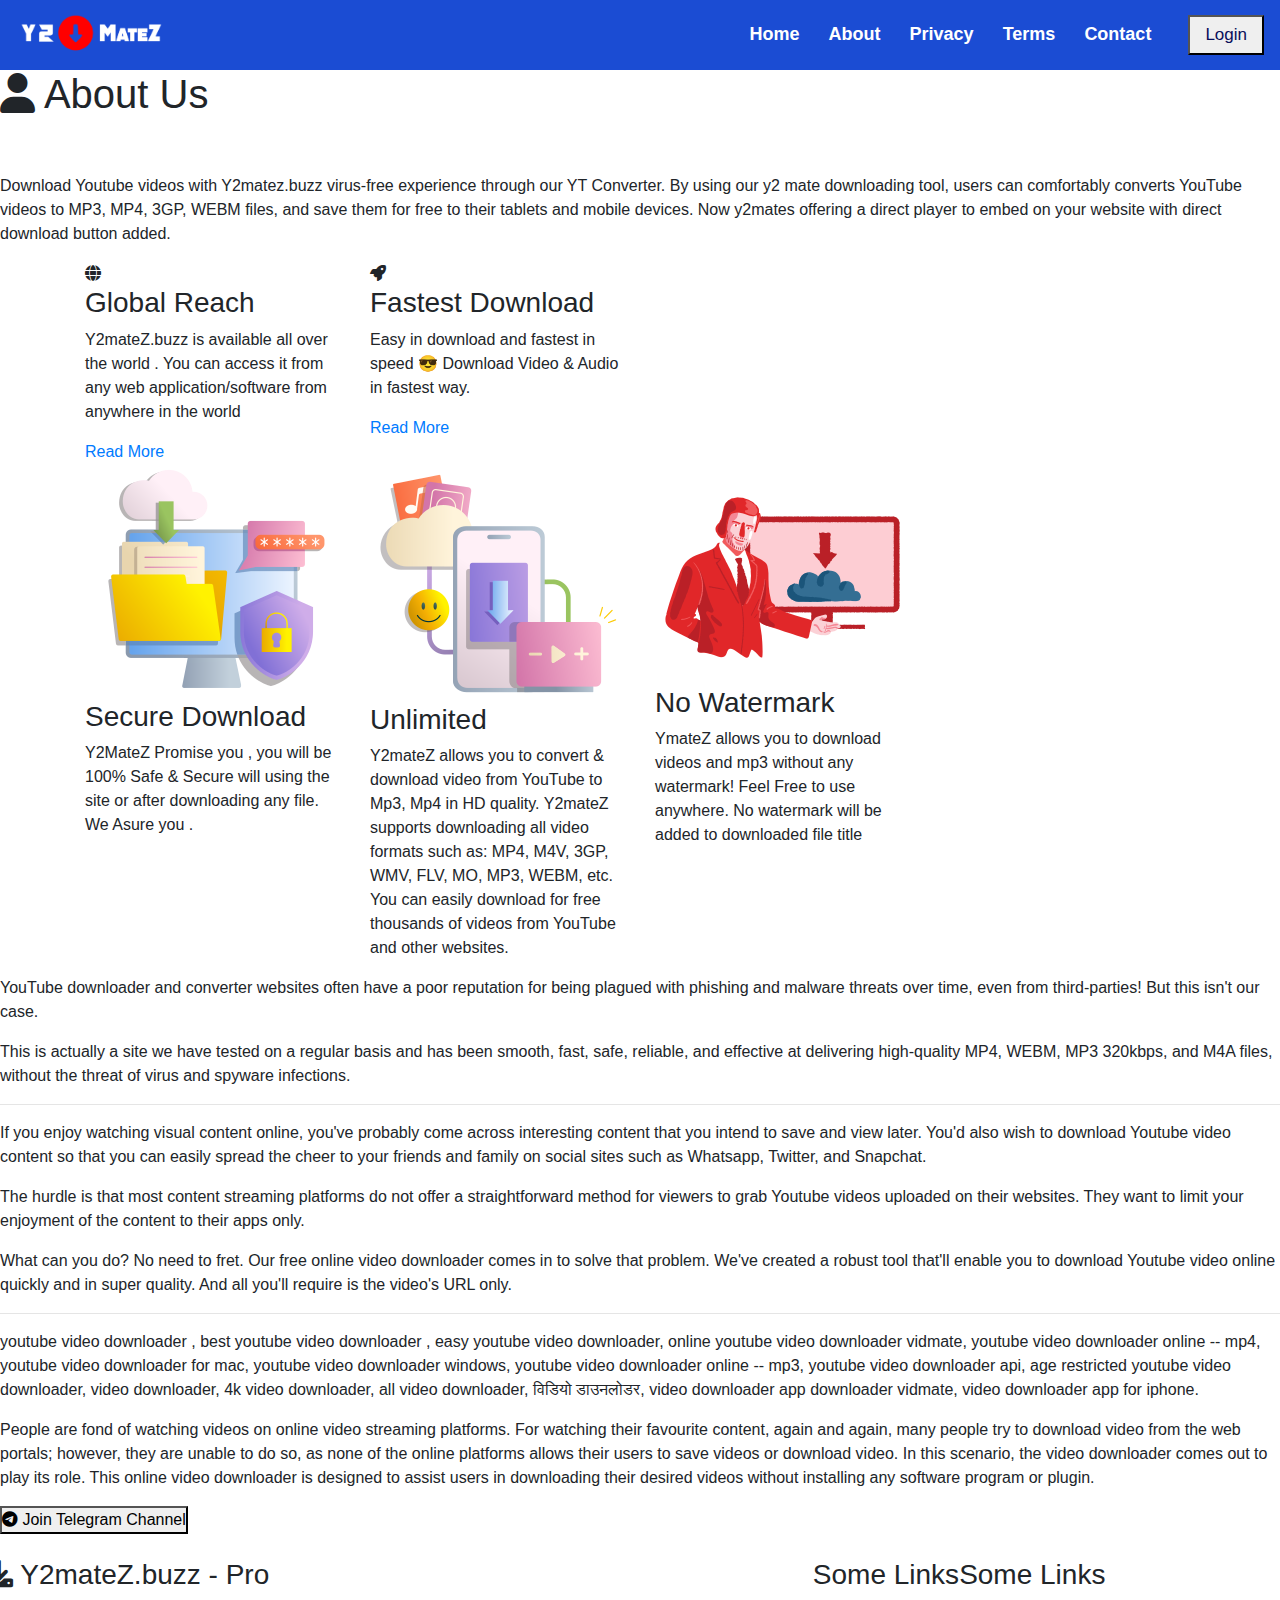
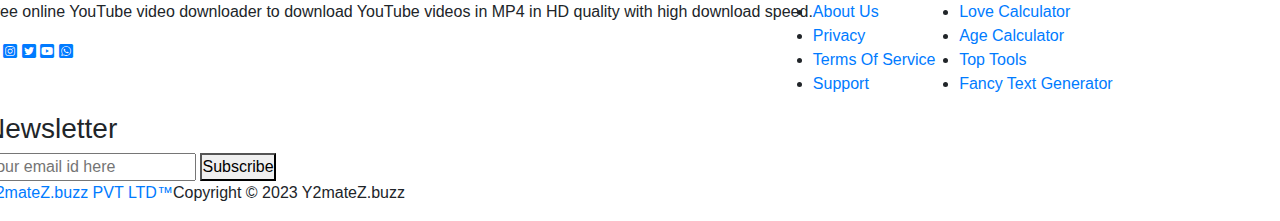
==== about.html @ 835b07d9 "Add files via upload" ====
<!DOCTYPE html>
<html>
<title>Y2MateZ 4K YouTube Video Downloader </title>
<head>
    <meta name="viewport" content="width=device-width, initial-scale=1.0">
	<meta name="description" content="Free online YouTube video downloader to download YouTube videos in MP4 in HD quality with high download speed."/>
	<meta name="robots" content="index,follow" />
	
     
     
     <link rel="stylesheet" href="style.css">
	 <link rel="stylesheet" href="https://maxcdn.bootstrapcdn.com/bootstrap/4.1.3/css/bootstrap.min.css">
  <script src="https://ajax.googleapis.com/ajax/libs/jquery/3.3.1/jquery.min.js"></script>
  <script src="https://cdnjs.cloudflare.com/ajax/libs/popper.js/1.14.3/umd/popper.min.js"></script>
  <script src="https://maxcdn.bootstrapcdn.com/bootstrap/4.1.3/js/bootstrap.min.js"></script>
  <link rel="stylesheet" href="https://cdnjs.cloudflare.com/ajax/libs/font-awesome/4.7.0/css/font-awesome.min.css">
  <link rel="icon" href="img/logo.png"  type="image/png">
  
  
  <link rel="stylesheet" href="https://cdnjs.cloudflare.com/ajax/libs/font-awesome/6.0.0-beta2/css/all.min.css" />
    
    <link href="https://fonts.googleapis.com/css2?family=Poppins:wght@400;600&display=swap" rel="stylesheet" />
 

</head>
<body>

 
  <div class="navbar">
 
  <!-- Navbar logo -->
  <div class="nav-header">
    <div class="nav-logo">
      <a href="https://y2matez.buzz/">
        <img src="img/text.png" width="150px" alt="logo">
      </a>
    </div>
  </div>
   
  <!-- responsive navbar toggle button -->
  <input type="checkbox" id="nav-check">
  <div class="nav-btn">
    <label for="nav-check">
      <span></span>
      <span></span>
      <span></span>
    </label>
  </div>
 
  <!-- Navbar items -->
  <div class="nav-links">
    <a href="index.html">Home</a>
    <a href="about.html">About</a>
    <a href="privacy.html">Privacy</a>
    <a href="terms.html">Terms</a>
    <a href="contact.html">Contact</a>
    <button class="loginBtn">Login</button>
  </div>
 
</div>

   
<h1><i class="fa fa-user"></i> About Us</h1>
    
    <br>
    <br>
    <p style="align:center;">
        Download Youtube videos with Y2matez.buzz virus-free experience through our YT Converter. By using our y2 mate downloading tool, users can comfortably converts YouTube videos to MP3, MP4, 3GP, WEBM files, and save them for free to their tablets and mobile devices. Now y2mates offering a direct player to embed on your website with direct download button added.
    </p>
    
   
    
 <div class="container">
    <div class="row">
        <div class="col-md-3 col-sm-6">
            <div class="serviceBox">
                <div class="service-icon">
                    <span><i class="fa fa-globe"></i></span>
                </div>
                <h3 class="title">Global Reach</h3>
                <p class="description">Y2mateZ.buzz is available all over the world . You can access it from any web application/software from anywhere in the world</p>
                <a href="#" class="read-more">Read More</a>
            </div>
        </div>
        <div class="col-md-3 col-sm-6">
            <div class="serviceBox cyan">
                <div class="service-icon">
                    <span><i class="fa fa-rocket"></i></span>
                </div>
                <h3 class="title">Fastest Download</h3>
                <p class="description">Easy in download and fastest in speed 😎 Download Video & Audio in fastest way.</p>
                <a href="#" class="read-more">Read More</a>
            </div>
        </div>
    </div>
</div>
	
	
	
	<div class="container">
    <div class="row">
        <div class="col-md-3 col-sm-6">
            <div class="serviceBox cyan">
                <img src="img/secure.png" alt="Secure Download" class="img">
                <h3> Secure Download</h3>
                <p>Y2MateZ Promise you , you will be 100% Safe & Secure will using the site or after downloading any file. We Asure you . </p>
                </div>
               </div>
               
               
               <div class="col-md-3 col-sm-6">
            <div class="serviceBox cyan">
                
                <img src="img/download.png" alt="Download" class="img">
                <h3> Unlimited </h3>
                <p>
                    Y2mateZ allows you to convert & download video from YouTube to Mp3, Mp4 in HD quality. Y2mateZ supports downloading all video formats such as: MP4, M4V, 3GP, WMV, FLV, MO, MP3, WEBM, etc. You can easily download for free thousands of videos from YouTube and other websites.
                </p>
               </div>
               </div>
               
               <div class="col-md-3 col-sm-6">
            <div class="serviceBox cyan">
                <img src="img/professional.png" alt="Best " class="img">
                <h3> No Watermark</h3>
                
                <p>YmateZ allows you to download videos and mp3 without any watermark! Feel Free to use anywhere. No watermark will be added to downloaded file title</p>
                </div>
                </div>
              </div>
             </div>
    <p>
        YouTube downloader and converter websites often have a poor reputation for being plagued with phishing and malware threats over time, even from third-parties! But this isn't our case.
</p><p>
This is actually a site we have tested on a regular basis and has been smooth, fast, safe, reliable, and effective at delivering high-quality MP4, WEBM, MP3 320kbps, and M4A files, without the threat of virus and spyware infections.
    </p>
    
    

     
    <hr>       

<p>
    If you enjoy watching visual content online, you've probably come across interesting content that you intend to save and view later. You'd also wish to download Youtube video content so that you can easily spread the cheer to your friends and family on social sites such as Whatsapp, Twitter, and Snapchat.
</p>
<p>
    The hurdle is that most content streaming platforms do not offer a straightforward method for viewers to grab Youtube videos uploaded on their websites. They want to limit your enjoyment of the content to their apps only.
</p>
<p>
    What can you do? No need to fret. Our free online video downloader comes in to solve that problem. We've created a robust tool that'll enable you to download Youtube video online quickly and in super quality. And all you'll require is the video's URL only.
</p>


<hr>
<p>
    youtube video downloader , 
best youtube video downloader , 
easy youtube video downloader, 
online youtube video downloader vidmate, 
youtube video downloader online -- mp4, 
youtube video downloader for mac, 
youtube video downloader windows, 
youtube video downloader online -- mp3, 
youtube video downloader api, 
age restricted youtube video downloader, 

video downloader, 
4k video downloader, 
all video downloader, 
विडियो डाउनलोडर, 
video downloader app downloader vidmate, 
video downloader app for iphone.  
</p>




<p>
People are fond of watching videos on online video streaming platforms. For watching their favourite content, again and again, many people try to download video from the web portals; however, they are unable to do so, as none of the online platforms allows their users to save videos or download video. In this scenario, the video downloader comes out to play its role. This online video downloader is designed to assist users in downloading their desired videos without installing any software program or plugin. 
</p>




<button onclick="window.location.href='https://t.me/charifit';" class="butn" style="align:center;">
      <i class="fa-brands fa-telegram"></i> Join Telegram Channel 
    </button>
 
 <br>
 <br>
 

 
 </div>
  
  
  <footer>
      <div class="row primary">
        <div class="column about">
          
          <h3><i class="fa fa-download"></i> Y2mateZ.buzz - Pro</h3>
          <p>
            Free online YouTube video downloader to download YouTube videos in MP4 in HD quality with high download speed.
          </p>
                    <div class="social">
                        <a href="https://facebook.com/">
                      <i class="fa-brands fa-facebook-square"></i></a>
                      
                     <a href="https://instagram.com/ig.shubham.kumar"><i class="fa-brands fa-instagram-square"></i></a>
                     
                     <a href="https://twitter.com/shubham00109"><i class="fa-brands fa-twitter-square"></i></a>
         
         <a href="https://youtube.com/"><i class="fa-brands fa-youtube-square"></i></a>
           
           <a href="https://whatsapp.com/"><i class="fa-brands fa-whatsapp-square"></i></a>
                    </div>
        </div>
        <div class="column links">
          <h3>Some Links</h3>
          <ul>
            <li>
              <a href="about.html">About Us</a>
            </li>
            <li>
              <a href="privacy.htmk">Privacy</a>
            </li>
            <li>
              <a href="terms.html">Terms Of Service</a>
            </li>
            <li>
              <a href="contact.html">Support</a>
            </li>

          </ul>
        </div>
          <div class="column links">
            <h3>Some Links</h3>
            <ul>
              <li>
                <a href="https://love-calculator.online/">Love Calculator</a>
              </li>
              <li>
                <a href="https://agecalculatortool.online/">Age Calculator</a>
              </li>
              <li>
                <a href="https://tubeseo.tech/">Top Tools</a>
              </li>
              <li>
                <a href="https://fancytexttool.online/">Fancy Text Generator</a>
              </li>

            </ul>
          </div>
        <div class="column subscribe">
          <h3>Newsletter</h3>
          <div>
            <input type="email" placeholder="Your email id here" />
            <button>Subscribe</button>
          </div>

        </div>
      
      
        
        
        
      </div>

      <div class="row copyright">
         <div class="footer-menu">

                       <a href="https://www.google.com/search?q=y2matez.buzz">Y2mateZ.buzz</a>
                       <a href="https://www.google.com/search?q=y2matez.buzz">PVT LTD™</a>
                       

                    </div>
        <p>Copyright &copy; 2023 Y2mateZ.buzz</p>
      </div>
    </footer>
    
    
   
    
    

</body>



</html>
---- style.css ----
*{
  margin: 0;
  padding: 0;
  box-sizing: border-box;
}
body{
  font-family: -apple-system, BlinkMacSystemFont, 'Segoe UI', Roboto, Oxygen, Ubuntu, Cantarell, 'Open Sans', 'Helvetica Neue', sans-serif;
  background-image: url(background-img.jpg);
  background-size: cover;
  background-attachment: fixed;
}

.navbar{
  height: 70px;
  width: 100%;
  padding: 14px 30px;
  background-color: #1b4cd3;
  position: relative;
}
.navbar .nav-header{
  display: inline;
}
.navbar .nav-header .nav-logo{
  display: inline-block;
  margin-top: -7px;
}
.navbar .nav-links{
  display: inline;
  float: right;
  font-size: 18px;
}
 
.navbar .nav-links .loginBtn{
  display: inline-block;
  padding: 5px 15px;
  margin-left: 20px;
  font-size: 17px;
  color: rgb(9, 14, 90);
}
.navbar .nav-links a{
  padding: 10px 12px;
  text-decoration: none;
  font-weight: 550;
  color: white;
}
/* Hover effects */
.navbar .nav-links a:hover{
  background-color: rgba(0, 0, 0, 0.3);
}
 
/* responsive navbar toggle button */
.navbar #nav-check, .navbar .nav-btn{
  display: none;
}
 
@media (max-width:700px) {
  .navbar .nav-btn{
    display: inline-block;
    position: absolute;
    top: 0px;
    right: 0px;
  }
  .navbar .nav-btn label {
    display: inline-block;
    width: 80px;
    height: 70px;
    padding: 25px;
  }
  .navbar .nav-btn label span {
    display: block;
    height: 10px;
    width: 25px;
    border-top: 3px solid #eee;
  }
  .navbar .nav-btn label:hover, .navbar #nav-check:checked ~ .nav-btn label {
    background-color: rgb(9, 14, 90);
  }
  .navbar .nav-links{
    position: absolute;
    display: block;
    text-align: center;
    width: 50%;
    background-color: rgb(9, 14, 90);
    transition: all 0.3s ease-in;
    overflow-y: hidden;
    top: 70px;
    right: 0px;
  }
  .navbar .nav-links a {
    display: block;
  }
 
  /* when nav toggle button not checked */
  .navbar #nav-check:not(:checked) ~ .nav-links {
    height: 0px;
  }
 
  /* when nav toggle button is checked */
  .navbar #nav-check:checked ~ .nav-links {
    height: calc(100vh - 70px);
    overflow-y: auto;
  }
  .navbar .nav-links .loginBtn {
    padding: 10px 40px ;
    margin: 20px;
    font-size:  18px;
    font-weight: bold;
    color: rgb(9, 14, 90);
  }
   
 

    
footer {
  background-color: #121315;
  color: #a7a7a7;
  font-size: 16px;
}
footer * {
  font-family: "Poppins", sans-serif;
  box-sizing: border-box;
  border: none;
  outline: none;
}
.row {
  padding: 1em 1em;
}
.row.primary {
  display: grid;
  grid-template-columns: 2fr 1fr 1fr 2fr;
  align-items: stretch;
}
.column {
  width: 100%;
  display: flex;
  flex-direction: column;
  padding: 0 2em;
  min-height: 15em;
}
h3 {
  width: 100%;
  text-align: left;
  color: white;
  font-size: 1.4em;
  white-space: nowrap;
}
ul {
  list-style: none;
  display: flex;
  flex-direction: column;
  padding: 0;
  margin: 0;
}
li:not(:first-child) {
  margin-top: 0.8em;
}
ul li a {
  color: #a7a7a7;
  text-decoration: none;
}
ul li a:hover {
  color: #2a8ded;
}
.about p {
  text-align: justify;
  line-height: 2;
  margin: 0;
}
input,
button {
  font-size: 1em;
  padding: 1em;
  width: 100%;
  border-radius: 5px;
  margin-bottom: 5px;
}
button {
  background-color: #c7940a;
  color: #ffffff;
}
div.social {
  display: flex;
  justify-content: space-around;
  font-size: 2.4em;
  flex-direction: row;
  margin-top: 0.5em;
}
.social i {
  color: #bac6d9;
}

.copyright {
  padding: 0.3em 1.2em;
  background-color: #25262e;
}
.footer-menu{
  float: left;
    margin-top: 8px;
}

.footer-menu a{
  color: #cfd2d6;
  padding: 5px;

  text-decoration: none;
}
.footer-menu a:hover{
  color: #27bcda;
}
.copyright p {
  font-size: 0.7em;
  text-align: left;
}
@media screen and (max-width: 850px) {
  .row.primary {
    grid-template-columns: 1fr;
  }

}

.mt-5, .my-5 {
    margin-top: 0rem!important;
}


.custom-shape-divider-bottom-1610026357 {
    position: absolute;
    bottom: 0;
    left: 0;
    width: 100%;
    overflow: hidden;
    line-height: 0;
    transform: rotate(180deg);
}

.custom-shape-divider-bottom-1610026357 svg {
    position: relative;
    display: block;
    width: calc(100% + 1.3px);
    height: 183px;
}

.custom-shape-divider-bottom-1610026357 .shape-fill {
    fill: #FFFFFF;
}
  
  
.serviceBox{
    font-family: 'Poppins', sans-serif;
    padding: 25px;
    margin: 5px 0 0 5px;
    border-radius: 10px;
    box-shadow: 0 0 15px -5px rgba(0,0,0,0.3);
    transition: all 0.3s ease 0s;
}
.serviceBox:hover{ background: #FB374D; }
.serviceBox .service-icon{
    color: #FB374D;
    font-size: 55px;
    margin: 0 0 20px;
    transition: all 0.3s ease 0s;
}
.serviceBox .title{
    color: #444;
    font-size: 20px;
    font-weight: 600;
    letter-spacing: 0.5px;
    line-height: 27px;
    text-transform: capitalize;
    margin: 0 0 10px;
    transition: all 0.3s ease 0s;
}
.serviceBox .description{
    color: #999;
    font-size: 14px;
    line-height: 27px;
    margin: 0 0 15px;
    transition: all 0.3s ease 0s;
}
.serviceBox .read-more{
    color: #FB374D;
    font-size: 15px;
    transition: all 0.3s ease 0s;
}
.serviceBox .read-more:hover{ text-shadow: 4px 4px rgba(255,255,255,0.3); }
.serviceBox.cyan .service-icon,
.serviceBox.cyan .read-more{
    color: #36ADB3;
}
.serviceBox.cyan:hover{ background: #36ADB3; }
.serviceBox.blue .service-icon,
.serviceBox.blue .read-more{
    color: #172E5A;
}
.serviceBox.blue:hover{ background: #172E5A; }
.serviceBox.orange .service-icon,
.serviceBox.orange .read-more{
    color: #F05D0D;
}
.serviceBox.orange:hover{ background: #F05D0D; }
.serviceBox:hover .service-icon,
.serviceBox:hover .title,
.serviceBox:hover .read-more{
    color: #fff;
}
.serviceBox:hover .description{ color: rgba(255,255,255,0.8); }
@media only screen and (max-width: 990px){
    .serviceBox{ margin: 0 0 30px; }
}

.img {
    width: 90%;
    align: center;
}




.button-41 {
  background-color: initial;
  background-image: linear-gradient(-180deg, #00D775, #00BD68);
  border-radius: 5px;
  box-shadow: rgba(0, 0, 0, 0.1) 0 2px 4px;
  color: #FFFFFF;
  cursor: pointer;
  display: inline-block;
  font-family: Inter,-apple-system,system-ui,Roboto,"Helvetica Neue",Arial,sans-serif;
  height: 44px;
  line-height: 44px;
  outline: 0;
  overflow: hidden;
  padding: 0 20px;
  pointer-events: auto;
  position: relative;
  text-align: center;
  touch-action: manipulation;
  user-select: none;
  -webkit-user-select: none;
  vertical-align: top;
  white-space: nowrap;
  width: 100%;
  z-index: 9;
  border: 0;
}

.button-41:hover {
  background: #00bd68;
}


.butn {
                   display: inline-block;
                    outline: none;
                    cursor: pointer;
                    font-weight: 600;
                    border-radius: 3px;
                    padding: 12px 24px;
                    border: 0;
                    color: #000021;
                    background: #1de9b6;
                    line-height: 1.15;
                    font-size: 16px;
                    :hover {
                        transition: all .1s ease;
                        box-shadow: 0 0 0 0 #fff, 0 0 0 3px #1de9b6;
       }
                    }
                
.buttn {
      display: inline-block;
      outline: none;
      cursor: pointer;
      font-weight: 600;
      border-radius: 3px;
      padding: 12px 24px;
      border: 0;
      color: #fff;
      background: #ff5000;
      line-height: 1.15;
      font-size: 16px;
 :hover {
        transition: all .1s ease;
        box-shadow: 0 0 0 0 #fff, 0 0 0 3px #1de9b6;
                    }
   }
                
.visi {
    
                    display: inline-block;
                    outline: 0;
                    border: 0;
                    cursor: pointer;
                    background-color: white;
                    border-radius: 4px;
                    padding: 8px 16px;
                    color: rgb(43, 108, 176);
                    border: 1px solid rgb(66, 153, 225);
                    line-height: 26px;
                    align: center;
                
}
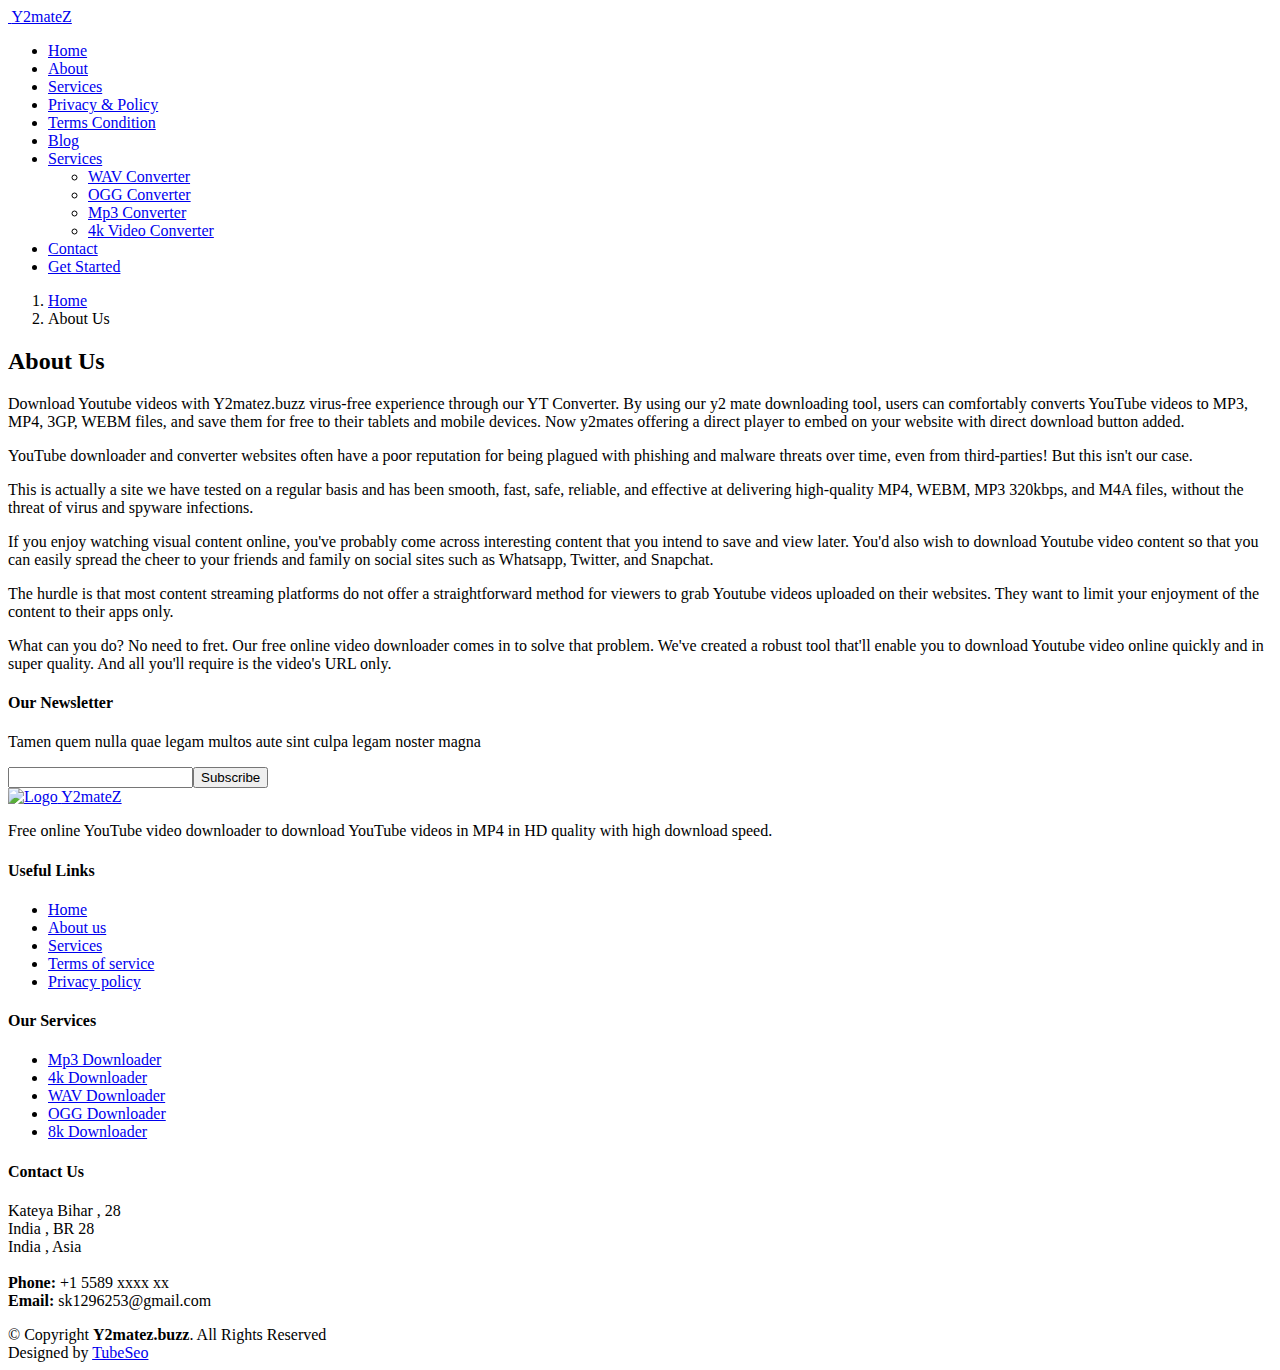
==== commit b6b4c1e5: "Add files via upload" ====
--- a/about.html
+++ b/about.html
@@ -1,290 +1,231 @@
 <!DOCTYPE html>
-<html>
-<title>Y2MateZ 4K YouTube Video Downloader </title>
+<html lang="en">
+
 <head>
-    <meta name="viewport" content="width=device-width, initial-scale=1.0">
-	<meta name="description" content="Free online YouTube video downloader to download YouTube videos in MP4 in HD quality with high download speed."/>
-	<meta name="robots" content="index,follow" />
+  <meta charset="utf-8">
+  <meta content="width=device-width, initial-scale=1.0" name="viewport">
+
+  <title>About - Y2matez.buzz</title>
+ 
 	
-     
-     
-     <link rel="stylesheet" href="style.css">
-	 <link rel="stylesheet" href="https://maxcdn.bootstrapcdn.com/bootstrap/4.1.3/css/bootstrap.min.css">
-  <script src="https://ajax.googleapis.com/ajax/libs/jquery/3.3.1/jquery.min.js"></script>
-  <script src="https://cdnjs.cloudflare.com/ajax/libs/popper.js/1.14.3/umd/popper.min.js"></script>
-  <script src="https://maxcdn.bootstrapcdn.com/bootstrap/4.1.3/js/bootstrap.min.js"></script>
-  <link rel="stylesheet" href="https://cdnjs.cloudflare.com/ajax/libs/font-awesome/4.7.0/css/font-awesome.min.css">
-  <link rel="icon" href="img/logo.png"  type="image/png">
-  
-  
-  <link rel="stylesheet" href="https://cdnjs.cloudflare.com/ajax/libs/font-awesome/6.0.0-beta2/css/all.min.css" />
-    
-    <link href="https://fonts.googleapis.com/css2?family=Poppins:wght@400;600&display=swap" rel="stylesheet" />
+<meta name="copyright" content="Y2Matez ©">
+<meta name="language" content="EN">
+<meta name="author" content="Shubham kumar">
+<meta name="creationdate" content="10 January 2023">
+<meta name="distribution" content="global">
+<meta name="rating" content="general">
+
+
+
+
+  <!-- Open Graph / Facebook -->
+  <meta property="og:type" content="website">
+  <meta property="og:url" content="https://y2matez.buzz/">
+  <meta property="og:title" content="Y2mateZ.buzz YouTube Video & Audio Downloader">
+  <meta property="og:description" content="Free online YouTube video downloader to download YouTube videos in MP4 in HD quality with high download speed.">
+  <meta property="og:image" content="assests/img/about.jpg">
+
+  <!-- Twitter -->
+  <meta property="twitter:card" content="summary_large_image">
+  <meta property="twitter:url" content="https://y2matez.buzz/">
+  <meta property="twitter:title" content="Y2mateZ.buzz YouTube video & audio downloader ">
+  <meta property="twitter:description" content="Free online YouTube video downloader to download YouTube videos in MP4 in HD quality with high download speed.">
+  <meta property="twitter:image" content="assests/img/about.jpg">
+
+  <!-- Favicons -->
+  <link href="assets/img/favicon.png" rel="icon">
+  <link href="assets/img/apple-touch-icon.png" rel="apple-touch-icon">
+
+  <!-- Google Fonts -->
+  <link href="https://fonts.googleapis.com/css?family=Open+Sans:300,300i,400,400i,600,600i,700,700i|Nunito:300,300i,400,400i,600,600i,700,700i|Poppins:300,300i,400,400i,500,500i,600,600i,700,700i" rel="stylesheet">
+
+  <!-- Vendor CSS Files -->
+  <link href="assets/vendor/aos/aos.css" rel="stylesheet">
+  <link href="assets/vendor/bootstrap/css/bootstrap.min.css" rel="stylesheet">
+  <link href="assets/vendor/bootstrap-icons/bootstrap-icons.css" rel="stylesheet">
+  <link href="assets/vendor/glightbox/css/glightbox.min.css" rel="stylesheet">
+  <link href="assets/vendor/remixicon/remixicon.css" rel="stylesheet">
+  <link href="assets/vendor/swiper/swiper-bundle.min.css" rel="stylesheet">
+
+  <!-- Template Main CSS File -->
+  <link href="assets/css/style.css" rel="stylesheet">
+
  
-
 </head>
+
 <body>
 
- 
-  <div class="navbar">
- 
-  <!-- Navbar logo -->
-  <div class="nav-header">
-    <div class="nav-logo">
-      <a href="https://y2matez.buzz/">
-        <img src="img/text.png" width="150px" alt="logo">
+  <!-- ======= Header ======= -->
+  <header id="header" class="header fixed-top">
+    <div class="container-fluid container-xl d-flex align-items-center justify-content-between">
+
+      <a href="index.html" class="logo d-flex align-items-center">
+        <img src="assets/img/logo.png" alt="">
+        <span>Y2mateZ</span>
       </a>
-    </div>
-  </div>
-   
-  <!-- responsive navbar toggle button -->
-  <input type="checkbox" id="nav-check">
-  <div class="nav-btn">
-    <label for="nav-check">
-      <span></span>
-      <span></span>
-      <span></span>
-    </label>
-  </div>
- 
-  <!-- Navbar items -->
-  <div class="nav-links">
-    <a href="index.html">Home</a>
-    <a href="about.html">About</a>
-    <a href="privacy.html">Privacy</a>
-    <a href="terms.html">Terms</a>
-    <a href="contact.html">Contact</a>
-    <button class="loginBtn">Login</button>
-  </div>
- 
-</div>
-
-   
-<h1><i class="fa fa-user"></i> About Us</h1>
-    
-    <br>
-    <br>
-    <p style="align:center;">
-        Download Youtube videos with Y2matez.buzz virus-free experience through our YT Converter. By using our y2 mate downloading tool, users can comfortably converts YouTube videos to MP3, MP4, 3GP, WEBM files, and save them for free to their tablets and mobile devices. Now y2mates offering a direct player to embed on your website with direct download button added.
-    </p>
-    
-   
-    
- <div class="container">
-    <div class="row">
-        <div class="col-md-3 col-sm-6">
-            <div class="serviceBox">
-                <div class="service-icon">
-                    <span><i class="fa fa-globe"></i></span>
-                </div>
-                <h3 class="title">Global Reach</h3>
-                <p class="description">Y2mateZ.buzz is available all over the world . You can access it from any web application/software from anywhere in the world</p>
-                <a href="#" class="read-more">Read More</a>
-            </div>
-        </div>
-        <div class="col-md-3 col-sm-6">
-            <div class="serviceBox cyan">
-                <div class="service-icon">
-                    <span><i class="fa fa-rocket"></i></span>
-                </div>
-                <h3 class="title">Fastest Download</h3>
-                <p class="description">Easy in download and fastest in speed 😎 Download Video & Audio in fastest way.</p>
-                <a href="#" class="read-more">Read More</a>
-            </div>
-        </div>
-    </div>
-</div>
-	
-	
-	
-	<div class="container">
-    <div class="row">
-        <div class="col-md-3 col-sm-6">
-            <div class="serviceBox cyan">
-                <img src="img/secure.png" alt="Secure Download" class="img">
-                <h3> Secure Download</h3>
-                <p>Y2MateZ Promise you , you will be 100% Safe & Secure will using the site or after downloading any file. We Asure you . </p>
-                </div>
-               </div>
-               
-               
-               <div class="col-md-3 col-sm-6">
-            <div class="serviceBox cyan">
-                
-                <img src="img/download.png" alt="Download" class="img">
-                <h3> Unlimited </h3>
-                <p>
-                    Y2mateZ allows you to convert & download video from YouTube to Mp3, Mp4 in HD quality. Y2mateZ supports downloading all video formats such as: MP4, M4V, 3GP, WMV, FLV, MO, MP3, WEBM, etc. You can easily download for free thousands of videos from YouTube and other websites.
-                </p>
-               </div>
-               </div>
-               
-               <div class="col-md-3 col-sm-6">
-            <div class="serviceBox cyan">
-                <img src="img/professional.png" alt="Best " class="img">
-                <h3> No Watermark</h3>
-                
-                <p>YmateZ allows you to download videos and mp3 without any watermark! Feel Free to use anywhere. No watermark will be added to downloaded file title</p>
-                </div>
-                </div>
-              </div>
-             </div>
-    <p>
-        YouTube downloader and converter websites often have a poor reputation for being plagued with phishing and malware threats over time, even from third-parties! But this isn't our case.
+
+      <nav id="navbar" class="navbar">
+        <ul>
+          <li><a class="nav-link scrollto active" href="index.html#hero">Home</a></li>
+          <li><a class="nav-link scrollto" href="about.html">About</a></li>
+          <li><a class="nav-link scrollto" href="index.html#features">Services</a></li>
+          <li><a class="nav-link scrollto" href="privacy.html">Privacy & Policy</a></li>
+          <li><a class="nav-link scrollto" href="terms.html">Terms Condition</a></li>
+          <li><a href="blog.html">Blog</a></li>
+          <li class="dropdown"><a href="#"><span>Services</span> <i class="bi bi-chevron-down"></i></a>
+            <ul>
+              <li><a href="youtube-wav-downloader.html">WAV Converter</a></li>
+              
+              <li><a href="youtube-ogg-downloader.html">OGG Converter</a></li>
+              <li><a href="youtube-mp3-downloader.html">Mp3 Converter</a></li>
+              <li><a href="youtube-4k-downloader.html">4k Video Converter</a></li>
+            </ul>
+          </li>
+          <li><a class="nav-link scrollto" href="index.html#contact">Contact</a></li>
+          <li><a class="getstarted scrollto" href="index.html#about">Get Started</a></li>
+        </ul>
+        <i class="bi bi-list mobile-nav-toggle"></i>
+      </nav><!-- .navbar -->
+      
+      </div>
+     </header>
+      
+  <main id="main">
+
+    <!-- ======= Breadcrumbs ======= -->
+    <section class="breadcrumbs">
+      <div class="container">
+
+        <ol>
+          <li><a href="index.html">Home</a></li>
+          <li>About Us</li>
+        </ol>
+        <h2>About Us</h2>
+
+      </div>
+    </section><!-- End Breadcrumbs -->
+
+    <section class="inner-page">
+      <div class="container">
+        <p>
+          Download Youtube videos with Y2matez.buzz virus-free experience through our YT Converter. By using our y2 mate downloading tool, users can comfortably converts YouTube videos to MP3, MP4, 3GP, WEBM files, and save them for free to their tablets and mobile devices. Now y2mates offering a direct player to embed on your website with direct download button added.
+        </p>
+        <p>
+            YouTube downloader and converter websites often have a poor reputation for being plagued with phishing and malware threats over time, even from third-parties! But this isn't our case.
 </p><p>
 This is actually a site we have tested on a regular basis and has been smooth, fast, safe, reliable, and effective at delivering high-quality MP4, WEBM, MP3 320kbps, and M4A files, without the threat of virus and spyware infections.
-    </p>
-    
-    
-
-     
-    <hr>       
-
-<p>
-    If you enjoy watching visual content online, you've probably come across interesting content that you intend to save and view later. You'd also wish to download Youtube video content so that you can easily spread the cheer to your friends and family on social sites such as Whatsapp, Twitter, and Snapchat.
-</p>
-<p>
-    The hurdle is that most content streaming platforms do not offer a straightforward method for viewers to grab Youtube videos uploaded on their websites. They want to limit your enjoyment of the content to their apps only.
-</p>
-<p>
-    What can you do? No need to fret. Our free online video downloader comes in to solve that problem. We've created a robust tool that'll enable you to download Youtube video online quickly and in super quality. And all you'll require is the video's URL only.
-</p>
-
-
-<hr>
-<p>
-    youtube video downloader , 
-best youtube video downloader , 
-easy youtube video downloader, 
-online youtube video downloader vidmate, 
-youtube video downloader online -- mp4, 
-youtube video downloader for mac, 
-youtube video downloader windows, 
-youtube video downloader online -- mp3, 
-youtube video downloader api, 
-age restricted youtube video downloader, 
-
-video downloader, 
-4k video downloader, 
-all video downloader, 
-विडियो डाउनलोडर, 
-video downloader app downloader vidmate, 
-video downloader app for iphone.  
-</p>
-
-
-
-
-<p>
-People are fond of watching videos on online video streaming platforms. For watching their favourite content, again and again, many people try to download video from the web portals; however, they are unable to do so, as none of the online platforms allows their users to save videos or download video. In this scenario, the video downloader comes out to play its role. This online video downloader is designed to assist users in downloading their desired videos without installing any software program or plugin. 
-</p>
-
-
-
-
-<button onclick="window.location.href='https://t.me/charifit';" class="butn" style="align:center;">
-      <i class="fa-brands fa-telegram"></i> Join Telegram Channel 
-    </button>
- 
- <br>
- <br>
- 
-
- 
- </div>
-  
-  
-  <footer>
-      <div class="row primary">
-        <div class="column about">
-          
-          <h3><i class="fa fa-download"></i> Y2mateZ.buzz - Pro</h3>
-          <p>
-            Free online YouTube video downloader to download YouTube videos in MP4 in HD quality with high download speed.
-          </p>
-                    <div class="social">
-                        <a href="https://facebook.com/">
-                      <i class="fa-brands fa-facebook-square"></i></a>
-                      
-                     <a href="https://instagram.com/ig.shubham.kumar"><i class="fa-brands fa-instagram-square"></i></a>
-                     
-                     <a href="https://twitter.com/shubham00109"><i class="fa-brands fa-twitter-square"></i></a>
-         
-         <a href="https://youtube.com/"><i class="fa-brands fa-youtube-square"></i></a>
-           
-           <a href="https://whatsapp.com/"><i class="fa-brands fa-whatsapp-square"></i></a>
-                    </div>
+        </p>
+        <p>
+            If you enjoy watching visual content online, you've probably come across interesting content that you intend to save and view later. You'd also wish to download Youtube video content so that you can easily spread the cheer to your friends and family on social sites such as Whatsapp, Twitter, and Snapchat.
+</p><p>
+The hurdle is that most content streaming platforms do not offer a straightforward method for viewers to grab Youtube videos uploaded on their websites. They want to limit your enjoyment of the content to their apps only.
+</p><p>
+What can you do? No need to fret. Our free online video downloader comes in to solve that problem. We've created a robust tool that'll enable you to download Youtube video online quickly and in super quality. And all you'll require is the video's URL only.
+        </p>
+      </div>
+    </section>
+
+  </main><!-- End #main -->
+
+  <!-- ======= Footer ======= -->
+  <footer id="footer" class="footer">
+
+    <div class="footer-newsletter">
+      <div class="container">
+        <div class="row justify-content-center">
+          <div class="col-lg-12 text-center">
+            <h4>Our Newsletter</h4>
+            <p>Tamen quem nulla quae legam multos aute sint culpa legam noster magna</p>
+          </div>
+          <div class="col-lg-6">
+            <form action="" method="post">
+              <input type="email" name="email"><input type="submit" value="Subscribe">
+            </form>
+          </div>
         </div>
-        <div class="column links">
-          <h3>Some Links</h3>
-          <ul>
-            <li>
-              <a href="about.html">About Us</a>
-            </li>
-            <li>
-              <a href="privacy.htmk">Privacy</a>
-            </li>
-            <li>
-              <a href="terms.html">Terms Of Service</a>
-            </li>
-            <li>
-              <a href="contact.html">Support</a>
-            </li>
-
-          </ul>
+      </div>
+    </div>
+
+     <div class="footer-top">
+      <div class="container">
+        <div class="row gy-4">
+          <div class="col-lg-5 col-md-12 footer-info">
+            <a href="index.html" class="logo d-flex align-items-center">
+              <img src="assets/img/logo.png" alt="Logo">
+              <span>Y2mateZ</span>
+            </a>
+            <p>Free online YouTube video downloader to download YouTube videos in MP4 in HD quality with high download speed.</p>
+            <div class="social-links mt-3">
+              <a href="https://twitter.com/shubham00109/" class="twitter"><i class="bi bi-twitter"></i></a>
+              <a href="#" class="youtube"><i class="bi bi-youtube"></i></a>
+              <a href="https://instagram.com/ig.shubham.kumar/" class="instagram"><i class="bi bi-instagram"></i></a>
+              <a href="https://t.me/charifit" class="telegram"><i class="bi bi-telegram"></i></a>
+            </div>
+          </div>
+
+          <div class="col-lg-2 col-6 footer-links">
+            <h4>Useful Links</h4>
+            <ul>
+              <li><i class="bi bi-chevron-right"></i> <a href="index.html#hero">Home</a></li>
+              <li><i class="bi bi-chevron-right"></i> <a href="about.html">About us</a></li>
+              <li><i class="bi bi-chevron-right"></i> <a href="index.html#features">Services</a></li>
+              <li><i class="bi bi-chevron-right"></i> <a href="terms.html">Terms of service</a></li>
+              <li><i class="bi bi-chevron-right"></i> <a href="privacy.html">Privacy policy</a></li>
+            </ul>
+          </div>
+
+          <div class="col-lg-2 col-6 footer-links">
+            <h4>Our Services</h4>
+            <ul>
+              <li><i class="bi bi-chevron-right"></i> <a href="youtube-mp3-downloader.html">Mp3 Downloader</a></li>
+              <li><i class="bi bi-chevron-right"></i> <a href="youtube-4k-downloader.html">4k Downloader</a></li>
+              <li><i class="bi bi-chevron-right"></i> <a href="youtube-wav-downloader.html">WAV Downloader</a></li>
+              <li><i class="bi bi-chevron-right"></i> <a href="youtube-ogg-downloader.html">OGG Downloader</a></li>
+              <li><i class="bi bi-chevron-right"></i> <a href="youtube-4k-downloader.html">8k Downloader</a></li>
+            </ul>
+          </div>
+
+          <div class="col-lg-3 col-md-12 footer-contact text-center text-md-start">
+            <h4>Contact Us</h4>
+            <p>
+              Kateya Bihar  , 28<br>
+              India , BR 28<br>
+              India , Asia<br><br>
+              <strong>Phone:</strong> +1 5589 xxxx xx<br>
+              <strong>Email:</strong> sk1296253@gmail.com<br>
+            </p>
+
+          </div>
+
         </div>
-          <div class="column links">
-            <h3>Some Links</h3>
-            <ul>
-              <li>
-                <a href="https://love-calculator.online/">Love Calculator</a>
-              </li>
-              <li>
-                <a href="https://agecalculatortool.online/">Age Calculator</a>
-              </li>
-              <li>
-                <a href="https://tubeseo.tech/">Top Tools</a>
-              </li>
-              <li>
-                <a href="https://fancytexttool.online/">Fancy Text Generator</a>
-              </li>
-
-            </ul>
-          </div>
-        <div class="column subscribe">
-          <h3>Newsletter</h3>
-          <div>
-            <input type="email" placeholder="Your email id here" />
-            <button>Subscribe</button>
-          </div>
-
-        </div>
-      
-      
-        
-        
-        
-      </div>
-
-      <div class="row copyright">
-         <div class="footer-menu">
-
-                       <a href="https://www.google.com/search?q=y2matez.buzz">Y2mateZ.buzz</a>
-                       <a href="https://www.google.com/search?q=y2matez.buzz">PVT LTD™</a>
-                       
-
-                    </div>
-        <p>Copyright &copy; 2023 Y2mateZ.buzz</p>
-      </div>
-    </footer>
-    
-    
-   
-    
-    
+      </div>
+    </div>
+
+    <div class="container">
+      <div class="copyright">
+        &copy; Copyright <strong><span>Y2matez.buzz</span></strong>. All Rights Reserved
+      </div>
+      <div class="credits">
+       
+        Designed by <a href="https://tubeseo.tech/">TubeSeo</a>
+      </div>
+    </div>
+  </footer><!-- End Footer -->
+
+  <a href="#" class="back-to-top d-flex align-items-center justify-content-center"><i class="bi bi-arrow-up-short"></i></a>
+
+  <!-- Vendor JS Files -->
+  <script src="assets/vendor/purecounter/purecounter_vanilla.js"></script>
+  <script src="assets/vendor/aos/aos.js"></script>
+  <script src="assets/vendor/bootstrap/js/bootstrap.bundle.min.js"></script>
+  <script src="assets/vendor/glightbox/js/glightbox.min.js"></script>
+  <script src="assets/vendor/isotope-layout/isotope.pkgd.min.js"></script>
+  <script src="assets/vendor/swiper/swiper-bundle.min.js"></script>
+  <script src="assets/vendor/php-email-form/validate.js"></script>
+
+  <!-- Template Main JS File -->
+  <script src="assets/js/main.js"></script>
 
 </body>
 
-
-
 </html>
